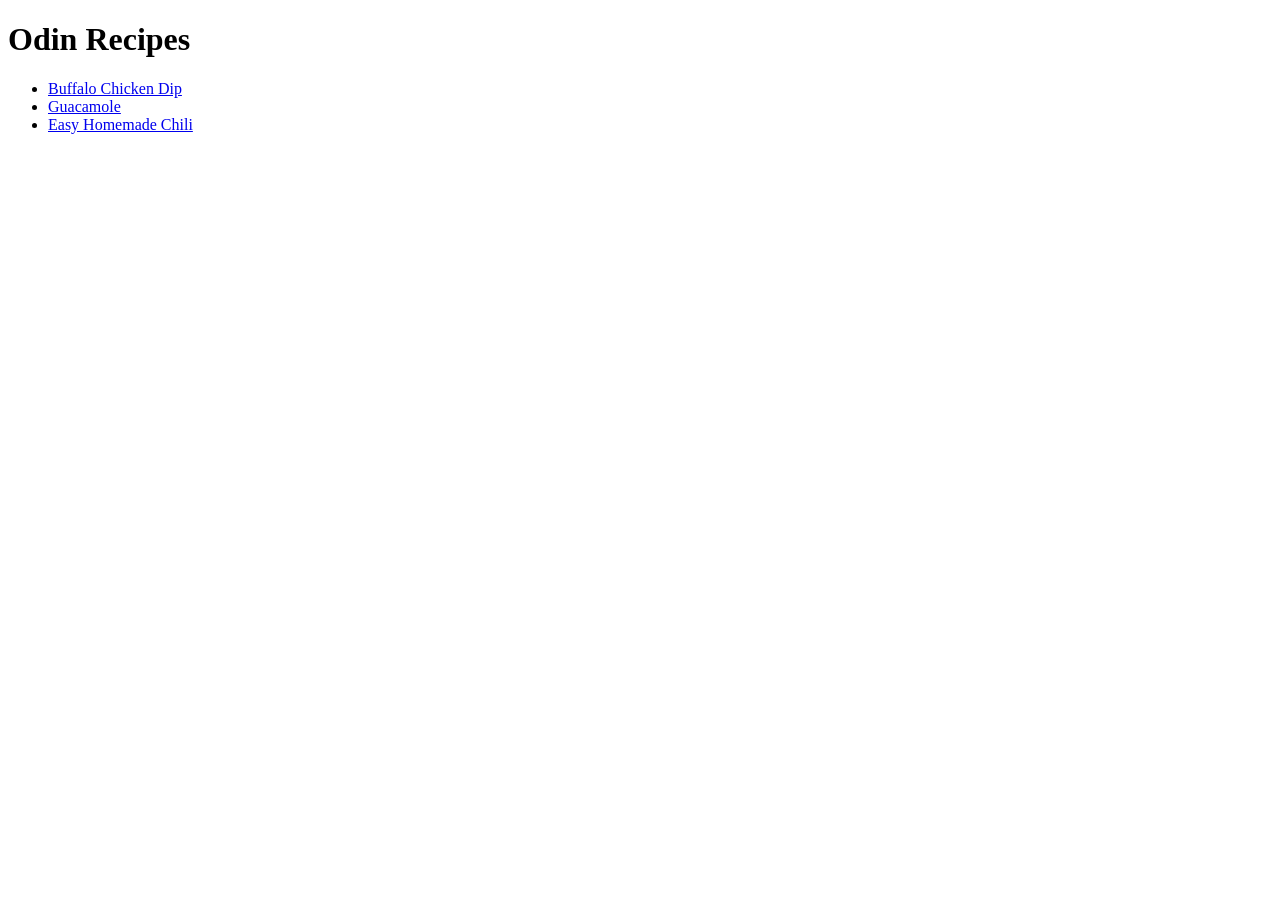
==== index.html @ 7a326755 "Adicionando todos os arquivos ao repositório" ====
<!DOCTYPE html>
<html lang="eng">
<head>
    <meta charset="UTF-8">
    <meta http-equiv="X-UA-Compatible" content="IE=edge">
    <meta name="viewport" content="width=device-width, initial-scale=1.0">
    <title>Recipes</title>
</head>
<body>
        <h1>Odin Recipes</h1>
            <ul>
                <li>  <a href="../odin-recipes/recipes/buffalo.html">Buffalo Chicken Dip</a></li>
                <li> <a href="../odin-recipes/recipes/guacamole.html">Guacamole</a> </li>
                <li><a href="../odin-recipes/recipes/chili.html">Easy Homemade Chili</a></li>
            </ul>
          
           
            
</body>
</html>
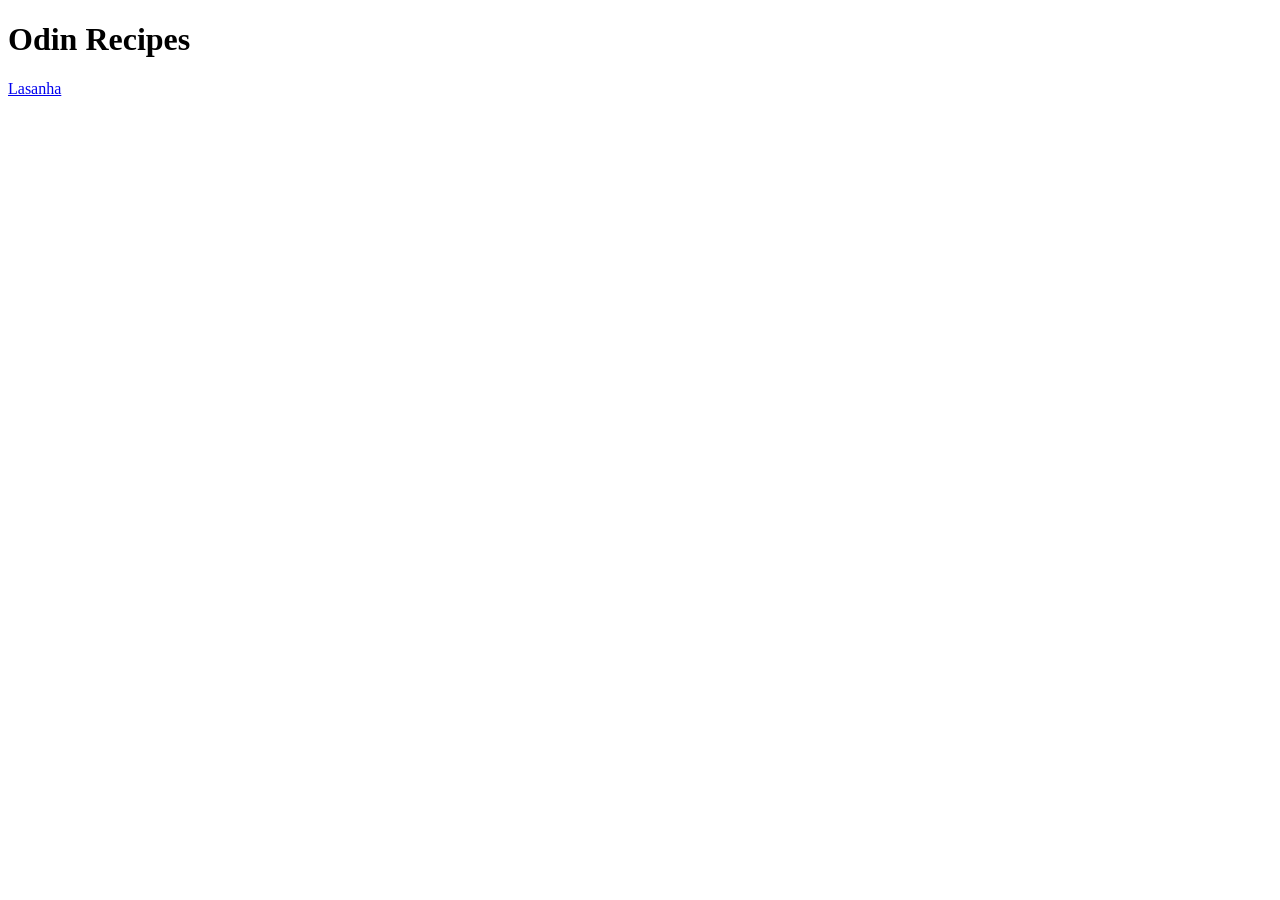
==== commit a4f70768: "msg" ====
--- a/index.html
+++ b/index.html
@@ -1,20 +1,12 @@
 <!DOCTYPE html>
-<html lang="eng">
+<html lang="PT">
 <head>
     <meta charset="UTF-8">
-    <meta http-equiv="X-UA-Compatible" content="IE=edge">
     <meta name="viewport" content="width=device-width, initial-scale=1.0">
-    <title>Recipes</title>
+    <title>Primeiro Projeto</title>
 </head>
 <body>
-        <h1>Odin Recipes</h1>
-            <ul>
-                <li>  <a href="../odin-recipes/recipes/buffalo.html">Buffalo Chicken Dip</a></li>
-                <li> <a href="../odin-recipes/recipes/guacamole.html">Guacamole</a> </li>
-                <li><a href="../odin-recipes/recipes/chili.html">Easy Homemade Chili</a></li>
-            </ul>
-          
-           
-            
+    <h1>Odin Recipes</h1>
+    <a href="/home/filipe/Desktop/Odin/HTML/projeto/repos/odin-recipes/recipes/lasanha.html">Lasanha</a> 
 </body>
 </html>
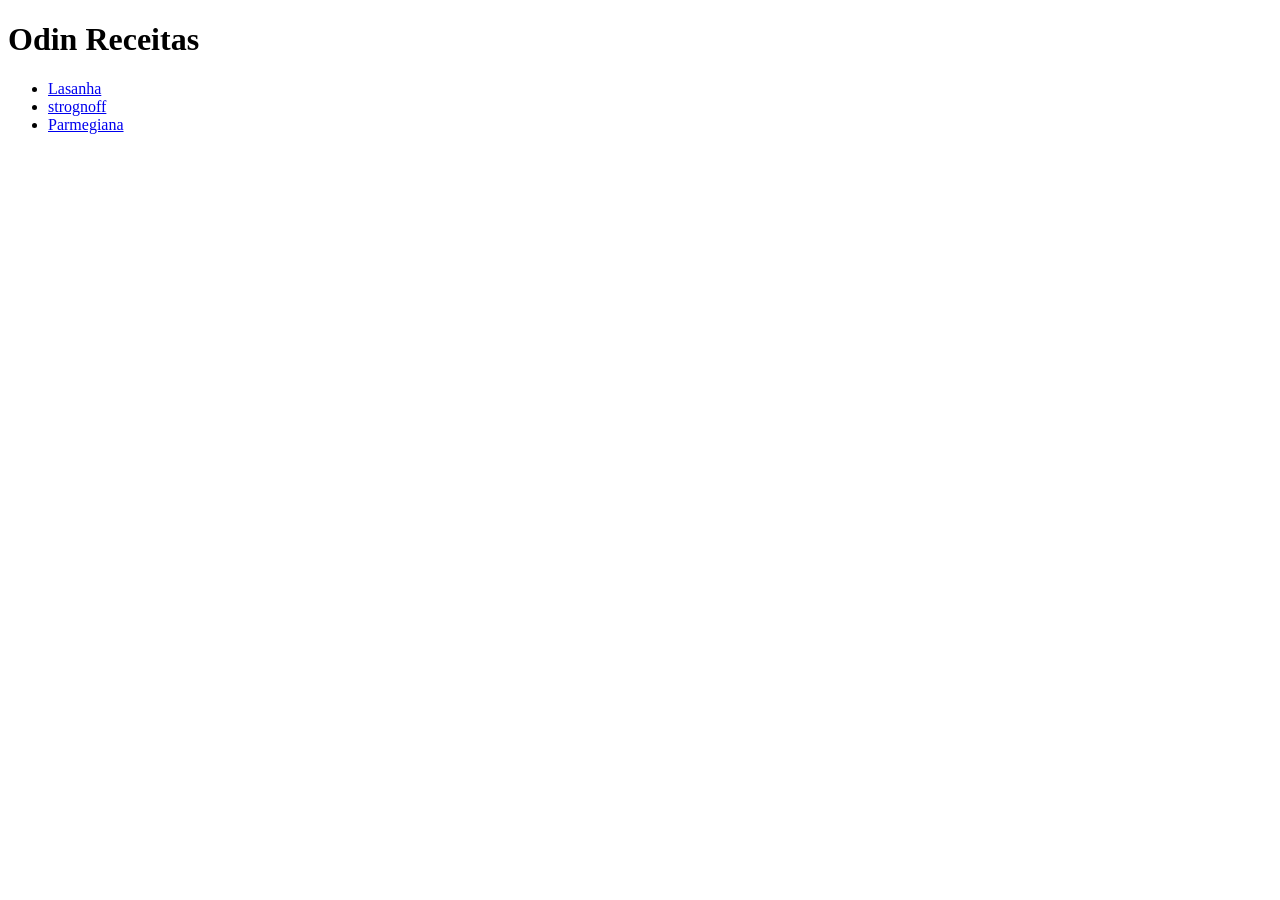
==== commit 22ecc648: "html finish" ====
--- a/index.html
+++ b/index.html
@@ -6,7 +6,16 @@
     <title>Primeiro Projeto</title>
 </head>
 <body>
-    <h1>Odin Recipes</h1>
-    <a href="/home/filipe/Desktop/Odin/HTML/projeto/repos/odin-recipes/recipes/lasanha.html">Lasanha</a> 
-</body>
+    <h1>Odin Receitas</h1>
+        <ul>
+            <li><a href="/home/filipe/Desktop/Odin/HTML/projeto/repos/odin-recipes/recipes/lasanha.html">Lasanha</a> </li>
+            <li><a href="/home/filipe/Desktop/Odin/HTML/projeto/repos/odin-recipes/recipes/strognoff.html">strognoff</a></li>
+            <li>  <a href="/home/filipe/Desktop/Odin/HTML/projeto/repos/odin-recipes/recipes/parmegiana.html">Parmegiana</a></li>   
+
+
+
+        </ul>
+</body>  
+    
+  
 </html>
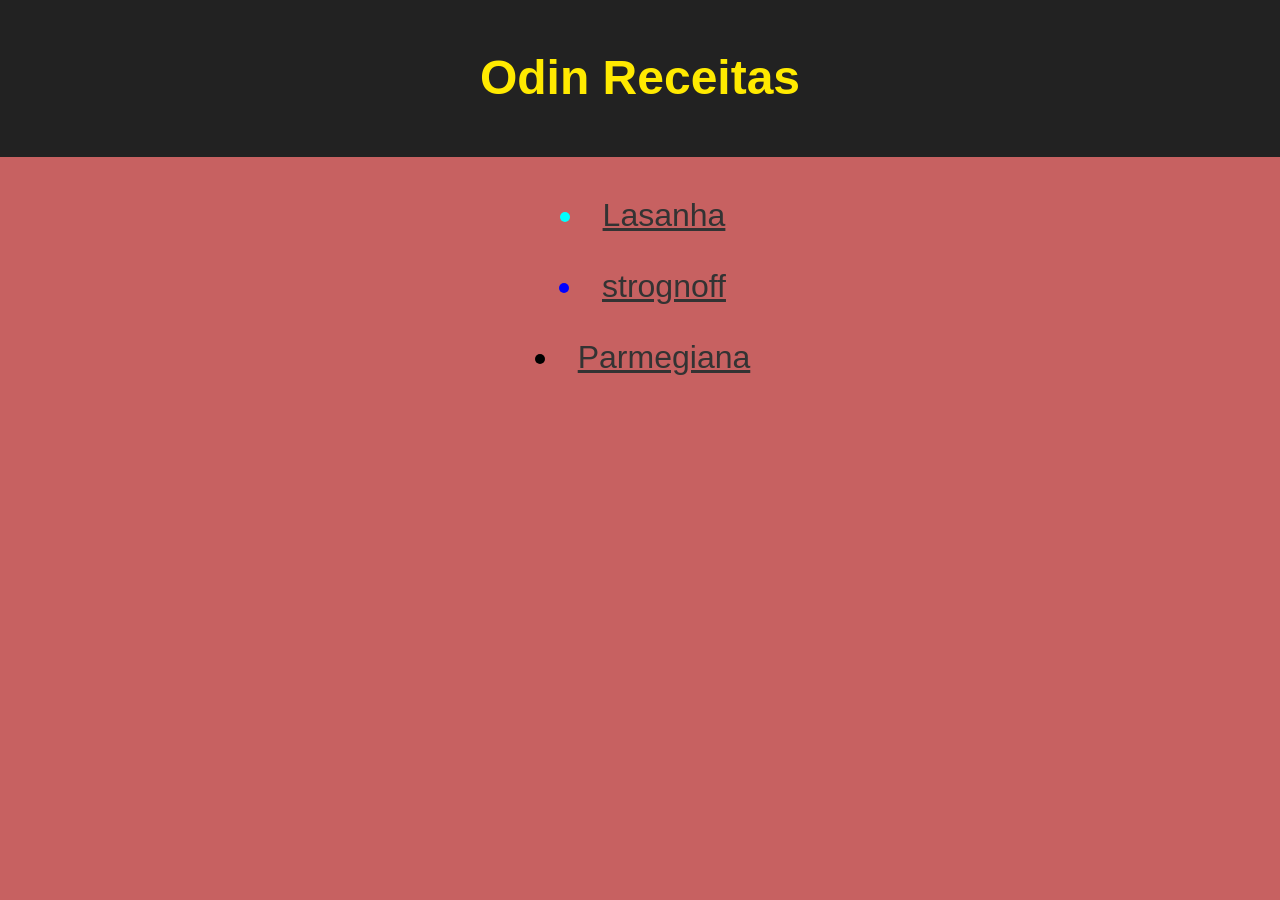
==== commit 3bb9e2a0: "index estilizado" ====
--- a/index.html
+++ b/index.html
@@ -3,18 +3,20 @@
 <head>
     <meta charset="UTF-8">
     <meta name="viewport" content="width=device-width, initial-scale=1.0">
+    <link rel="stylesheet" href="./style.css">
     <title>Primeiro Projeto</title>
 </head>
 <body>
     <h1>Odin Receitas</h1>
-        <ul>
-            <li><a href="/home/filipe/Desktop/Odin/HTML/projeto/repos/odin-recipes/recipes/lasanha.html">Lasanha</a> </li>
-            <li><a href="/home/filipe/Desktop/Odin/HTML/projeto/repos/odin-recipes/recipes/strognoff.html">strognoff</a></li>
-            <li>  <a href="/home/filipe/Desktop/Odin/HTML/projeto/repos/odin-recipes/recipes/parmegiana.html">Parmegiana</a></li>   
 
-
-
+    <main>  
+        <ul class="recipes">
+                <li class="primeiro"><a href="/home/filipe/Desktop/Odin/HTML/projeto/repos/odin-recipes/recipes/lasanha.html" class="first">Lasanha</a> </li>
+                <li class="segundo"><a href="/home/filipe/Desktop/Odin/HTML/projeto/repos/odin-recipes/recipes/strognoff.html"  class="second">strognoff</a></li>
+                <li class="terceiro"><a href="/home/filipe/Desktop/Odin/HTML/projeto/repos/odin-recipes/recipes/parmegiana.html" class="third">Parmegiana</a></li>   
         </ul>
+    </main>
+       
 </body>  
     
   
--- a/style.css
+++ b/style.css
@@ -0,0 +1,72 @@
+/*config padrao css */
+:root{
+    --bg: #c76161;
+    --header-bg: #222;
+    --title-color: #ffea00;
+    --accent: #c76161;
+    --text: #333;
+}
+
+*{box-sizing: border-box; margin: 0;    padding: 0;}
+
+html,body{height: 100%}
+body{
+    font-family: Arial, Helvetica, sans-serif;
+    line-height: 1.6;
+    background: var(--bg);
+    color: var(--text);
+
+    display: flex;
+    flex-direction: column;
+    align-items: center;
+    min-height: 100vh;
+}
+
+/*Header - titulo */
+
+h1{
+    width: 100%;
+    display: block;         /*garante comportamento de bloco e ocupa largura total */
+    background: var(--header-bg);
+    color: var(--title-color);
+    text-align: center;
+    font-size: 48px;
+    padding: 40px 0;   /*espaço dentro da faixa */
+    margin: 0;          /*sem margin entre header e ul */
+    border-bottom: 5px solid var(--accent);
+}
+
+/*container central */
+main{
+    width: 100%;
+    display: flex;
+    justify-content: center;       /*centraliza a ul horizontalmente */
+}
+
+/* lista principal: colunas, gap e posicionamento */
+.recipes{
+    list-style: disc;
+    list-style-position: inside;
+    display: flex;
+    flex-direction: column;
+    align-items: center;
+    gap: 20px;
+
+    margin: 28px auto 0;
+    padding-left: 0;
+    font-size: 28px;
+    width: fit-content;
+}
+
+/* item da lista */
+
+.recipes li{
+    font-size: 32PX;
+    padding-left: 5PX;
+}
+
+.recipes a{color: inherit; text-decoration: underline;}
+
+.primeiro::marker{color: aqua; font-weight: 600;}
+.segundo::marker{color: blue;}
+.terceiro::marker{color: black;}
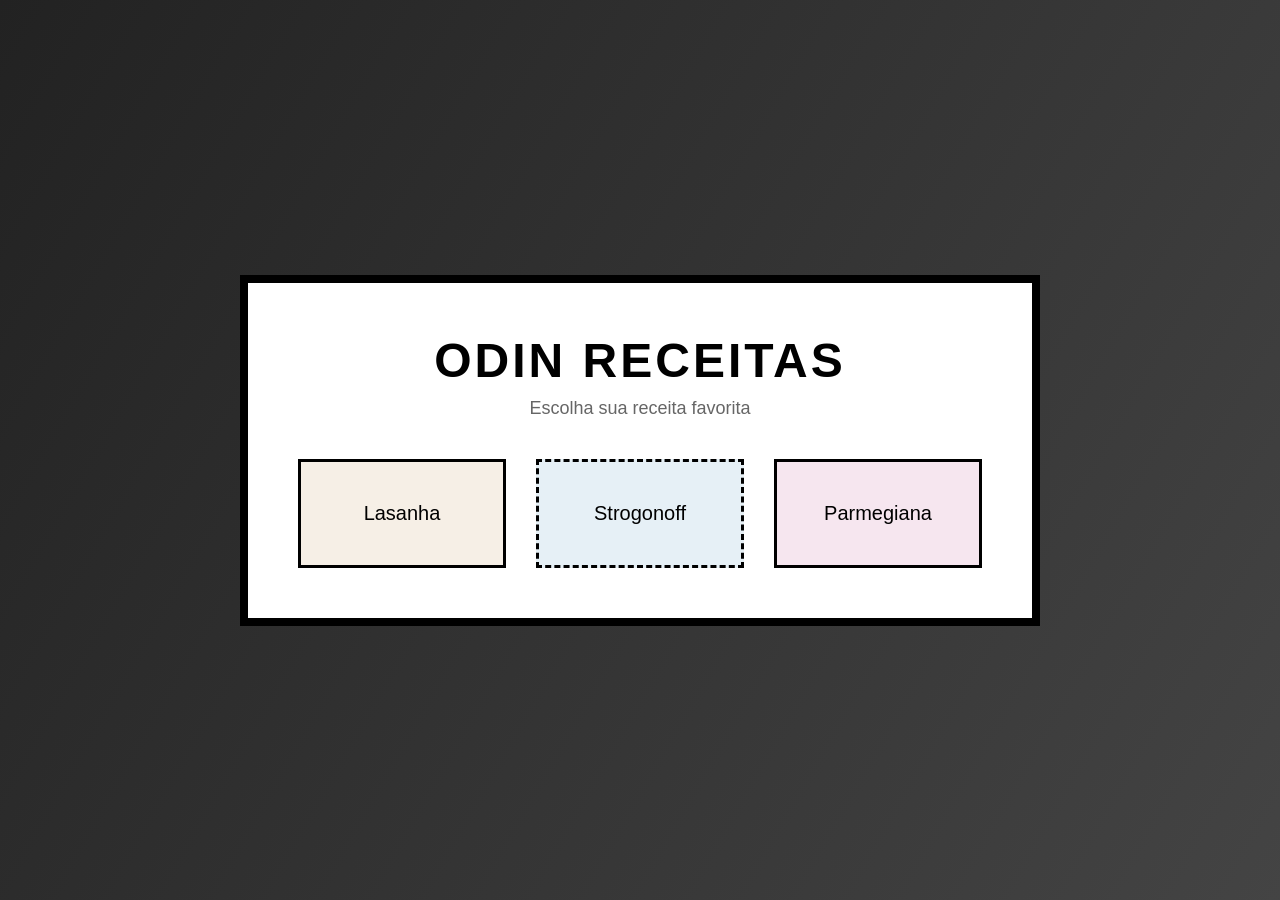
==== commit d8b498e0: "CSS finalizado" ====
--- a/index.html
+++ b/index.html
@@ -7,17 +7,25 @@
     <title>Primeiro Projeto</title>
 </head>
 <body>
-    <h1>Odin Receitas</h1>
 
-    <main>  
-        <ul class="recipes">
-                <li class="primeiro"><a href="/home/filipe/Desktop/Odin/HTML/projeto/repos/odin-recipes/recipes/lasanha.html" class="first">Lasanha</a> </li>
-                <li class="segundo"><a href="/home/filipe/Desktop/Odin/HTML/projeto/repos/odin-recipes/recipes/strognoff.html"  class="second">strognoff</a></li>
-                <li class="terceiro"><a href="/home/filipe/Desktop/Odin/HTML/projeto/repos/odin-recipes/recipes/parmegiana.html" class="third">Parmegiana</a></li>   
-        </ul>
+  <div id="home-wrapper">
+
+    <header class="main-header">
+      <h1 id="main-title">Odin Receitas</h1>
+      <p class="subtitle">Escolha sua receita favorita</p>
+    </header>
+
+    <main>
+      <ul class="recipes">
+        <li class="primeiro"><a href="recipes/lasanha.html">Lasanha</a></li>
+        <li class="segundo"><a href="./recipes/strognoff.html">Strogonoff</a></li>
+        <li class="terceiro"><a href="recipes/parmegiana.html">Parmegiana</a></li>
+      </ul>
     </main>
-       
-</body>  
+
+  </div>
+
+</body>
     
   
 </html>
--- a/style.css
+++ b/style.css
@@ -1,72 +1,104 @@
-/*config padrao css */
-:root{
-    --bg: #c76161;
-    --header-bg: #222;
-    --title-color: #ffea00;
-    --accent: #c76161;
-    --text: #333;
+/* RESET */
+* {
+  margin: 0;
+  padding: 0;
+  box-sizing: border-box;
 }
 
-*{box-sizing: border-box; margin: 0;    padding: 0;}
-
-html,body{height: 100%}
-body{
-    font-family: Arial, Helvetica, sans-serif;
-    line-height: 1.6;
-    background: var(--bg);
-    color: var(--text);
-
-    display: flex;
-    flex-direction: column;
-    align-items: center;
-    min-height: 100vh;
+/* BODY */
+body {
+  background: linear-gradient(120deg, #222, #444);
+  font-family: Arial, sans-serif;
+  height: 100vh;
+  display: flex;
+  align-items: center;
+  justify-content: center;
 }
 
-/*Header - titulo */
-
-h1{
-    width: 100%;
-    display: block;         /*garante comportamento de bloco e ocupa largura total */
-    background: var(--header-bg);
-    color: var(--title-color);
-    text-align: center;
-    font-size: 48px;
-    padding: 40px 0;   /*espaço dentro da faixa */
-    margin: 0;          /*sem margin entre header e ul */
-    border-bottom: 5px solid var(--accent);
+/* WRAPPER */
+#home-wrapper {
+  background: white;
+  padding: 50px;
+  width: 800px;
+  border: 8px solid black;
+  text-align: center;
 }
 
-/*container central */
-main{
-    width: 100%;
-    display: flex;
-    justify-content: center;       /*centraliza a ul horizontalmente */
+/* HEADER */
+.main-header {
+  margin-bottom: 40px;
 }
 
-/* lista principal: colunas, gap e posicionamento */
-.recipes{
-    list-style: disc;
-    list-style-position: inside;
-    display: flex;
-    flex-direction: column;
-    align-items: center;
-    gap: 20px;
-
-    margin: 28px auto 0;
-    padding-left: 0;
-    font-size: 28px;
-    width: fit-content;
+#main-title {
+  font-size: 48px;
+  margin-bottom: 10px;
+  text-transform: uppercase;
+  letter-spacing: 3px;
 }
 
-/* item da lista */
-
-.recipes li{
-    font-size: 32PX;
-    padding-left: 5PX;
+.subtitle {
+  font-size: 18px;
+  color: #666;
 }
 
-.recipes a{color: inherit; text-decoration: underline;}
+/* LISTA PRINCIPAL */
+.recipes {
+  list-style: none;
+  display: grid;
+  grid-template-columns: repeat(3, 1fr);
+  gap: 30px;
+}
 
-.primeiro::marker{color: aqua; font-weight: 600;}
-.segundo::marker{color: blue;}
-.terceiro::marker{color: black;}+/* ITENS */
+.recipes li {
+  border: 3px solid black;
+  padding: 40px 0;
+  transition: 0.3s;
+}
+
+/* CASCATA + ESPECIFICIDADE */
+.recipes li a {
+  text-decoration: none;
+  font-size: 20px;
+  color: black;
+  display: block;
+}
+
+/* CLASSES DIFERENTES */
+.primeiro {
+  background: #f6efe6;
+}
+
+.segundo {
+  background: #e6f0f6;
+}
+
+.terceiro {
+  background: #f6e6ef;
+}
+
+/* HOVER */
+.recipes li:hover {
+  transform: scale(1.1);
+  background: black;
+}
+
+.recipes li:hover a {
+  color: white;
+}
+
+/* nth-child teste */
+.recipes li:nth-child(2) {
+  border-style: dashed;
+}
+
+/* RESPONSIVO */
+@media (max-width: 850px) {
+  #home-wrapper {
+    width: 95%;
+  }
+
+  .recipes {
+    grid-template-columns: 1fr;
+  }
+}
